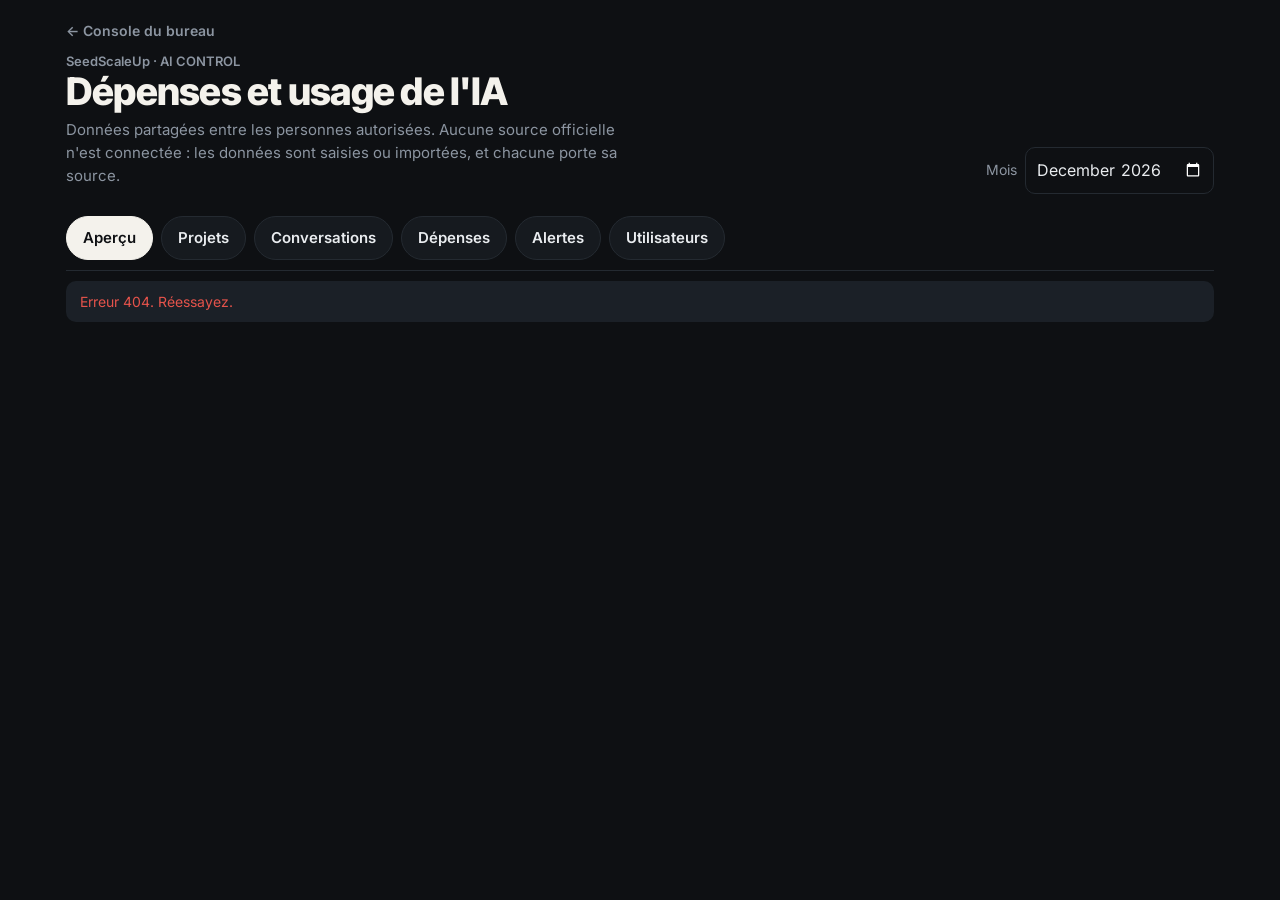
==== ai-control/public/index.html @ 4b8a8125 "M-013 : aperçu par projet, bilan tokens et dépensé, nouvelles alertes, bonnes pratiques par projet -" ====
<!DOCTYPE html>
<html lang="fr">
<head>
<meta charset="utf-8">
<meta name="viewport" content="width=device-width,initial-scale=1">
<title>AI CONTROL · dépenses IA SeedScaleUp</title>
<meta name="referrer" content="no-referrer">

<link rel="preconnect" href="https://fonts.googleapis.com">
<link rel="preconnect" href="https://fonts.gstatic.com" crossorigin>
<link rel="stylesheet" href="https://fonts.googleapis.com/css2?family=Inter+Tight:wght@600;700;800&family=Inter:wght@400;500;600&display=swap">
<link rel="stylesheet" href="depenses.css">
</head>
<body>
<div class="wrap">
<header class="haut">
  <div>
    <a class="retour" href="../">← Console du bureau</a>
    <div class="marque">SeedScaleUp · AI CONTROL</div>
    <h1>Dépenses et usage de l'IA</h1>
    <p>Données partagées entre les personnes autorisées. Aucune source officielle n'est connectée : les données sont saisies ou importées, et chacune porte sa source.</p>
    <p class="qui" id="qui" role="status"></p>
  </div>
  <div class="mois-bloc">
    <label for="mois">Mois</label>
    <input type="month" id="mois">
  </div>
</header>

<nav class="vues" aria-label="Vues">
  <a href="#apercu" data-nav="apercu">Aperçu</a>
  <a href="#projets" data-nav="projets">Projets</a>
  <a href="#conversations" data-nav="conversations">Conversations</a>
  <a href="#depenses" data-nav="depenses" data-dir>Dépenses</a>
  <a href="#alertes" data-nav="alertes" data-dir>Alertes</a>
  <a href="#utilisateurs" data-nav="utilisateurs" id="nav-utilisateurs">Utilisateurs</a>
</nav>

<p class="msg" id="msg" role="status" aria-live="polite"></p>

<main>

<!-- Aperçu -->
<section id="vue-apercu">
  <div class="kpi" id="kpi"></div>
  <div class="carte" data-dir>
    <div class="tete"><h2>Tokens consommés et dépensé</h2><p>Mois sélectionné</p></div>
    <div id="bilan"></div>
  </div>
  <div class="carte" data-collab>
    <div class="tete"><h2>Ma consommation</h2><p id="mon-total"></p></div>
    <div id="mon-suivi"></div>
  </div>
  <div class="carte">
    <div class="tete"><h2>Budget du mois</h2><p id="prov"></p></div>
    <div id="budget"></div>
    <p class="aide" id="projection" data-dir></p>
  </div>
  <div class="cols">
    <div class="carte" data-dir>
      <div class="tete"><h2>Dépenses sur 6 mois</h2></div>
      <div id="graph-mois"></div>
    </div>
    <div class="carte">
      <div class="tete"><h2>Alertes</h2><a href="#alertes" data-dir>Gérer les seuils</a></div>
      <div id="alertes-resume"></div>
    </div>
  </div>
  <div class="carte" data-dir>
    <div class="tete"><h2>Tokens API par projet</h2><p>Mois sélectionné</p></div>
    <div id="graph-projets-apercu"></div>
  </div>
  <div class="carte" data-dir>
    <div class="tete"><h2>Bonnes pratiques par projet</h2><p>D'après toutes les conversations enregistrées</p></div>
    <div id="bonnes-pratiques"></div>
  </div>
  <div class="carte" data-collab>
    <div class="tete"><h2>Conseils pour mieux utiliser l'IA</h2></div>
    <ul class="conseils">
      <li>Gardez les longues tâches pour un modèle puissant, et utilisez un modèle plus léger pour les tâches simples.</li>
      <li>Regroupez vos questions en une seule demande plutôt que plusieurs petites demandes.</li>
      <li>Réutilisez une conversation existante quand elle porte déjà le bon contexte, au lieu de tout recoller.</li>
      <li>Rattachez chaque usage à son projet : cela permet de répartir les coûts justement.</li>
    </ul>
  </div>
  <p class="note">Les abonnements et crédits sont des dépenses. Les coûts d'usage API sont déclarés à part et ne sont jamais additionnés aux dépenses, pour éviter les doublons.</p>
</section>

<!-- Utilisateurs -->
<section id="vue-utilisateurs" hidden>
  <div class="tete"><h2 id="titre-utilisateurs">Utilisateurs</h2><p>Tokens API et quotas d'abonnement du mois.</p></div>
  <div class="tableau">
    <table>
      <thead><tr><th>Utilisateur</th><th>Tokens API</th><th>Quota abonnement</th><th>Coût API déclaré</th><th>Lignes</th><th>Sources</th></tr></thead>
      <tbody id="t-users"></tbody>
    </table>
  </div>
  <div class="cols">
    <div class="carte">
      <h3>Saisir un usage</h3>
      <form id="f-usage" class="form">
        <label>Date <input type="date" name="date" required></label>
        <label>Utilisateur <input type="text" name="utilisateur" list="dl-users" required maxlength="80"></label>
        <label>Projet <input type="text" name="projet" list="dl-projets" required maxlength="80"></label>
        <label>Nature
          <select name="nature">
            <option value="api">Usage API (tokens)</option>
            <option value="abonnement">Quota d'abonnement (sans coût)</option>
          </select>
        </label>
        <label><span id="label-valeur">Tokens</span> <input type="number" name="valeur" min="0" step="1" required></label>
        <label>Coût API (facultatif) <input type="number" name="cout" min="0" step="any"></label>
        <label>Source
          <select name="source">
            <option value="manuel">Saisi</option>
            <option value="reel">Réel (officiel)</option>
            <option value="estime">Estimé</option>
          </select>
        </label>
        <button type="submit" class="go">Enregistrer l'usage</button>
      </form>
    </div>
    <div class="carte">
      <h3>Importer un CSV d'usage</h3>
      <p class="aide">Colonnes : date, utilisateur, projet, nature (api ou abonnement), valeur (ou tokens), cout (facultatif), source (facultatif : reel, importe, manuel, estime).</p>
      <input type="file" id="usage-fichier" accept=".csv,text/csv">
      <textarea id="usage-csv" rows="6" aria-label="Contenu CSV d'usage"></textarea>
      <div class="actions"><button type="button" class="go" id="b-usage-import">Importer</button></div>
      <ul class="rapport" id="usage-rapport"></ul>
    </div>
  </div>
  <h3 class="sous">Usages saisis ce mois</h3>
  <div class="tableau">
    <table>
      <thead><tr><th>Date</th><th>Utilisateur</th><th>Projet</th><th>Nature</th><th>Valeur</th><th>Coût</th><th>Source</th><th></th></tr></thead>
      <tbody id="t-usages"></tbody>
    </table>
  </div>
</section>

<!-- Projets -->
<section id="vue-projets" hidden>
  <div class="tete"><h2>Projets</h2><p>Quel projet consomme combien : coût, tokens et nombre de sessions.</p></div>
  <div class="form filtres">
    <label>Période
      <select id="p-periode"><option value="tout">Toutes périodes</option><option value="mois">Mois sélectionné</option></select>
    </label>
    <label>Classer par
      <select id="p-tri"><option value="cout">Coût</option><option value="tokens">Tokens</option><option value="sessions">Nombre de sessions</option></select>
    </label>
  </div>
  <div class="kpi" id="kpi-projets"></div>
  <div class="carte">
    <div class="tete"><h2 id="titre-graph-projets">Coût par projet</h2></div>
    <div id="graph-projets"></div>
  </div>
  <div class="tableau">
    <table>
      <thead><tr><th>Projet</th><th>Coût</th><th>Part</th><th>Tokens</th><th>Sessions</th><th>Dernière activité</th></tr></thead>
      <tbody id="t-projets"></tbody>
    </table>
  </div>
  <p class="note">Montants estimés par la plateforme au tarif des tokens (source « Estimé »), non additionnés aux dépenses du compte. Chaque session est datée de sa dernière activité : le coût d'une session longue n'est pas réparti sur les mois. Les tokens comptent l'entrée, la sortie et le cache.</p>
</section>

<!-- Conversations -->
<section id="vue-conversations" hidden>
  <div class="tete"><h2>Conversations</h2><p id="conv-compte"></p></div>
  <div class="form filtres">
    <label>Projet
      <select id="c-projet"><option value="">Tous les projets</option></select>
    </label>
    <label>Période
      <select id="c-periode"><option value="tout">Toutes périodes</option><option value="mois">Mois sélectionné</option></select>
    </label>
    <label>Tokens minimum
      <input type="number" id="c-tokens" min="0" step="1" value="0" inputmode="numeric">
    </label>
    <label>Coût minimum (USD)
      <input type="number" id="c-cout" min="0" step="1" value="0" inputmode="decimal">
    </label>
    <label>Classer par
      <select id="c-tri"><option value="cout">Coût</option><option value="tokens">Tokens</option><option value="date">Dernière activité</option></select>
    </label>
  </div>
  <div class="tableau">
    <table>
      <thead><tr><th>Conversation</th><th>Projet</th><th>Tokens</th><th>Coût</th><th>Dernière activité</th></tr></thead>
      <tbody id="t-conversations"></tbody>
    </table>
  </div>
</section>

<!-- Dépenses -->
<section id="vue-depenses" hidden data-dir>
  <div class="tete"><h2>Dépenses</h2><p id="total-mois"></p></div>
  <div class="tableau">
    <table>
      <thead><tr><th>Date</th><th>Type</th><th>Libellé</th><th>Montant</th><th>Source</th><th></th></tr></thead>
      <tbody id="t-depenses"></tbody>
    </table>
  </div>
  <div class="cols">
    <div class="carte">
      <h3>Ajouter une dépense</h3>
      <form id="f-depense" class="form">
        <label>Date <input type="date" name="date" required></label>
        <label>Type
          <select name="type">
            <option value="abonnement">Abonnement</option>
            <option value="mise_a_niveau">Mise à niveau</option>
            <option value="credits">Crédits supplémentaires</option>
            <option value="achat">Achat</option>
            <option value="autre">Autre</option>
          </select>
        </label>
        <label>Libellé <input type="text" name="libelle" required maxlength="120"></label>
        <label>Montant <input type="number" name="montant" min="0" step="1" required></label>
        <label>Source
          <select name="source">
            <option value="manuel">Saisi</option>
            <option value="reel">Réel (facture ou relevé)</option>
            <option value="estime">Estimé</option>
          </select>
        </label>
        <button type="submit" class="go">Enregistrer la dépense</button>
      </form>
    </div>
    <div class="carte">
      <h3>Importer un CSV de dépenses</h3>
      <p class="aide">Colonnes : date, type (abonnement, mise_a_niveau, credits, achat, autre), libelle, montant, source (facultatif). Dates AAAA-MM-JJ ou JJ/MM/AAAA.</p>
      <input type="file" id="dep-fichier" accept=".csv,text/csv">
      <textarea id="dep-csv" rows="6" aria-label="Contenu CSV des dépenses"></textarea>
      <div class="actions"><button type="button" class="go" id="b-dep-import">Importer</button></div>
      <ul class="rapport" id="dep-rapport"></ul>
    </div>
  </div>
</section>

<!-- Alertes -->
<section id="vue-alertes" hidden data-dir>
  <div class="cols">
    <div class="carte">
      <h3>Seuils et limites</h3>
      <form id="f-config" class="form">
        <label>Budget mensuel <input type="number" name="budgetMensuel" min="0" step="1"></label>
        <label>Devise <input type="text" name="devise" maxlength="10"></label>
        <label>Alerte budget à (%) <input type="number" name="seuilAlerte" min="1" max="100" step="1"></label>
        <label>Alerte critique à (%) <input type="number" name="seuilCritique" min="1" max="200" step="1"></label>
        <label>Usage anormal : multiple de la médiane <input type="number" name="ratioAnormal" min="1" step="0.1"></label>
        <label>Limite de tokens par utilisateur (vide = aucune) <input type="number" name="limiteUtilisateurTokens" min="0" step="1"></label>
        <label>Limite de tokens par projet (vide = aucune) <input type="number" name="limiteProjetTokens" min="0" step="1"></label>
        <button type="submit" class="go">Enregistrer les seuils</button>
      </form>
    </div>
    <div class="carte">
      <h3>Alertes du mois sélectionné</h3>
      <div id="alertes-liste"></div>
    </div>
  </div>
</section>

</main>
</div>

<datalist id="dl-users"></datalist>
<datalist id="dl-projets"></datalist>
<script src="depenses.js" type="module"></script>
</body>
</html>
---- ai-control/public/depenses.css ----
/* AI CONTROL (M-012) : tableau de bord sombre, sobre, lisible sur téléphone.
   Pas de style en ligne (CSP) : les largeurs de barres sont posées par le script. */
:root{color-scheme:dark;--bg:#0E1013;--carte:#161A1F;--ligne:#242A31;--ink:#E9ECEF;--fort:#F4F2EC;--gris:#8C95A1;
--bleu:#4F8CFF;--attente:#E0A030;--critique:#E5534B;--ok:#3FB68B;--doux:#1B2027}
*{box-sizing:border-box;min-width:0}
body{margin:0;background:var(--bg);color:var(--ink);font:16px/1.55 Inter,Arial,sans-serif;overflow-x:clip}
h1,h2,h3{font-family:"Inter Tight",Arial,sans-serif;margin:0;color:var(--fort)}
h1{font-size:clamp(26px,4vw,38px);font-weight:800;letter-spacing:-.02em;line-height:1.08;text-wrap:balance}
h2{font-size:20px;font-weight:800}
h3{font-size:17px;font-weight:700;margin:0 0 10px}
p{margin:0}
a{color:var(--bleu);font-weight:600}
.wrap{max-width:1180px;margin:0 auto;padding:0 16px 40px}
.haut{display:flex;justify-content:space-between;align-items:flex-end;gap:14px;flex-wrap:wrap;padding:18px 0 12px}
.retour{font-size:14px;text-decoration:none;color:var(--gris)}
.marque{font-size:13px;color:var(--gris);font-weight:600;margin-top:8px}
.haut p{margin-top:6px;color:var(--gris);max-width:64ch;font-size:15px}
.mois-bloc{display:flex;align-items:center;gap:8px;color:var(--gris);font-size:14px}
.vues{position:sticky;top:0;z-index:20;background:var(--bg);display:flex;gap:8px;padding:10px 0;border-bottom:1px solid var(--ligne);overflow-x:auto}
.vues a{flex:none;text-decoration:none;color:var(--ink);font-weight:600;font-size:15px;padding:9px 16px;border-radius:999px;border:1px solid var(--ligne);background:var(--carte);min-height:44px;display:inline-flex;align-items:center}
.vues a[aria-current=page]{background:var(--fort);color:var(--bg);border-color:var(--fort)}
.msg{min-height:0;margin:10px 0 0;font-size:14px}
.msg:not(:empty){padding:10px 14px;border-radius:10px;background:var(--doux)}
.msg.ok{color:var(--ok)}
.msg.erreur{color:var(--critique)}
section{margin-top:18px}
section[hidden]{display:none}
.tete{display:flex;justify-content:space-between;align-items:baseline;gap:10px;flex-wrap:wrap;margin-bottom:12px}
.tete p{color:var(--gris);font-size:14px}
.sous{margin:22px 0 10px;font-size:17px}
.carte{background:var(--carte);border:1px solid var(--ligne);border-radius:14px;padding:16px;margin-top:14px}
.cols{display:grid;gap:14px;grid-template-columns:repeat(auto-fit,minmax(300px,1fr))}
.cols>.carte{margin-top:0}
.kpi{display:grid;gap:10px;grid-template-columns:repeat(auto-fit,minmax(160px,1fr))}
.kpi-c{background:var(--carte);border:1px solid var(--ligne);border-radius:14px;padding:12px 14px;display:flex;flex-direction:column;gap:2px}
.kpi-c span{font-size:13px;color:var(--gris)}
.kpi-c b{font:800 24px/1.2 "Inter Tight",Arial,sans-serif;color:var(--fort);overflow-wrap:anywhere}
.kpi-c small{font-size:12.5px;color:var(--gris)}
.kpi-c.critique{border-color:var(--critique)}
.kpi-c.critique b{color:var(--critique)}
.note{font-size:13px;color:var(--gris);margin-top:14px;max-width:80ch}
.aide{font-size:14px;color:var(--gris)}
.budget-ligne{display:flex;justify-content:space-between;font-size:14px;margin-bottom:6px;color:var(--gris);gap:8px}
.barre{height:10px;background:var(--ligne);border-radius:99px;overflow:hidden;min-width:60px}
.barre i{display:block;height:100%;background:var(--bleu);border-radius:99px;width:0}
.barre i.attention{background:var(--attente)}
.barre i.critique{background:var(--critique)}
.ligne-barre{display:grid;grid-template-columns:minmax(90px,160px) 1fr auto;gap:10px;align-items:center;font-size:14px;margin-top:8px}
.ligne-barre span{overflow-wrap:anywhere}
.ligne-barre b{font-weight:600;color:var(--gris);font-variant-numeric:tabular-nums}
svg{width:100%;height:auto;display:block}
svg .bar{fill:var(--bleu);opacity:.9}
svg .axe{fill:var(--gris);font:500 12px Inter,Arial,sans-serif}
.alerte{font-size:14px;padding:10px 12px;border-radius:10px;border-left:3px solid var(--attente);background:var(--doux);margin-top:8px;overflow-wrap:anywhere}
.alerte.critique{border-left-color:var(--critique)}
.alerte.info{border-left-color:var(--bleu)}
.bp{margin-top:16px;padding-top:12px;border-top:1px solid var(--ligne)}
.bp h3{margin:0 0 4px;font-size:16px}
.bp small{font-weight:500;color:var(--gris);font-size:13px;margin-left:6px}
.alerte b{color:var(--fort);margin-right:4px}
.tableau{overflow-x:auto;background:var(--carte);border:1px solid var(--ligne);border-radius:14px;margin-top:6px}
table{border-collapse:collapse;width:100%;font-size:14.5px}
th,td{text-align:left;padding:10px 12px;border-bottom:1px solid var(--ligne);vertical-align:top}
th{font-size:12.5px;color:var(--gris);font-weight:600;white-space:nowrap}
td{font-variant-numeric:tabular-nums}
.vide{color:var(--gris);text-align:center;padding:18px}
.badge{display:inline-block;font-size:12px;font-weight:600;padding:2px 9px;border-radius:999px;border:1px solid var(--ligne);color:var(--gris);white-space:nowrap}
.badge.s-reel{color:var(--ok);border-color:var(--ok)}
.badge.s-importe{color:var(--bleu);border-color:var(--bleu)}
.badge.s-manuel{color:var(--gris)}
.badge.s-estime{color:var(--attente);border-color:var(--attente)}
.form{display:grid;gap:10px;grid-template-columns:repeat(auto-fit,minmax(200px,1fr));align-items:end}
.form label{display:grid;gap:4px;font-size:13.5px;color:var(--gris)}
.filtres{margin:8px 0 14px}
.form button{grid-column:1/-1;justify-self:start}
input,select,textarea{font:inherit;font-size:16px;color:var(--ink);background:var(--bg);border:1px solid var(--ligne);border-radius:10px;padding:9px 10px;min-height:44px;width:100%}
input[type=month]{width:auto;min-width:170px}
textarea{min-height:110px;margin-top:8px;font-size:14px;font-family:ui-monospace,Menlo,Consolas,monospace}
input[type=file]{font-size:14px;color:var(--gris);min-height:0;padding:6px;border:none;background:none;width:auto}
input:disabled{opacity:.45}
input:focus-visible,select:focus-visible,textarea:focus-visible,button:focus-visible,a:focus-visible{outline:3px solid var(--bleu);outline-offset:2px}
button{font:inherit;font-weight:600;font-size:15px;padding:10px 16px;border-radius:999px;border:1px solid var(--ink);background:var(--carte);color:var(--ink);cursor:pointer;min-height:44px}
button.go{background:var(--fort);color:var(--bg);border-color:var(--fort)}
button.non{border-color:var(--critique);color:var(--critique)}
button.petit{min-height:34px;padding:4px 12px;font-size:13px}
.actions{display:flex;gap:8px;flex-wrap:wrap;margin-top:10px}
.rapport{margin:10px 0 0;padding-left:18px;font-size:13.5px;color:var(--attente)}
.rapport:empty{display:none}
/* petit écran : les tableaux deviennent des fiches */
@media (max-width:640px){
  .vues a{font-size:14px;padding:8px 12px}
  .tableau{overflow:visible;background:none;border:none}
  table,tbody,tr,td{display:block;width:100%}
  thead{display:none}
  tr{background:var(--carte);border:1px solid var(--ligne);border-radius:12px;padding:6px 12px;margin-bottom:10px}
  td{border:none;padding:4px 0;display:flex;justify-content:space-between;gap:12px}
  td::before{content:attr(data-label);color:var(--gris);font-size:13px;flex:none}
  td:not([data-label])::before{content:none}
  .vide{display:block;text-align:left;background:var(--carte);border-radius:12px;padding:14px}
  .vide::before{content:none}
}
/* AI CONTROL : vues par rôle et petits éléments partagés */
[hidden]{display:none !important}
.qui{font-size:13px;color:var(--gris);margin-top:6px}
.conseils{margin:0;padding-left:20px;font-size:14.5px;color:var(--ink)}
.conseils li{margin:6px 0}
.suivi-ligne{display:grid;grid-template-columns:70px 1fr auto;gap:10px;align-items:center;font-size:14px;margin-top:8px}
.suivi-ligne b{font-weight:600;color:var(--gris);font-variant-numeric:tabular-nums}
input[readonly]{opacity:.7}
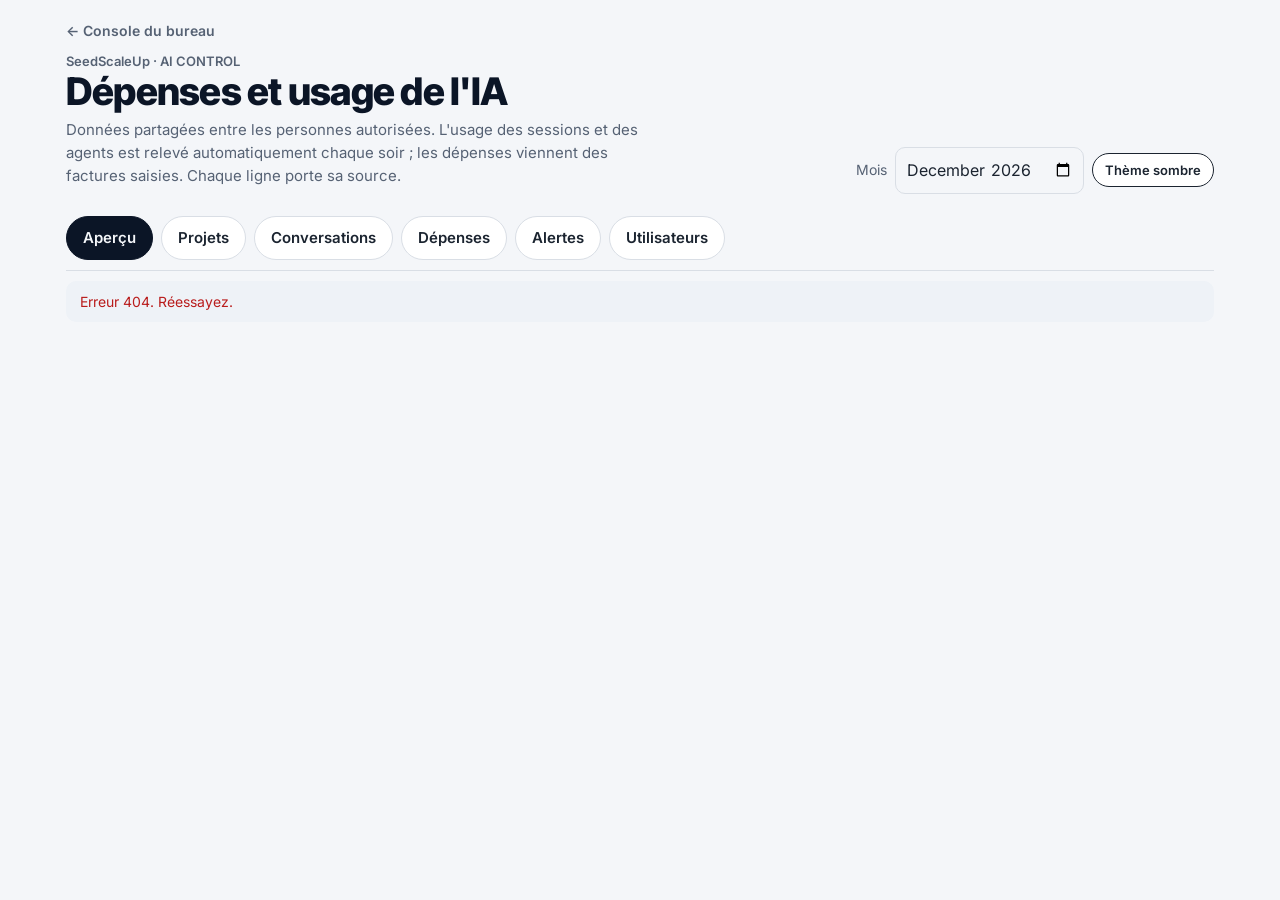
==== commit 9cbfa9eb: "M-013 : thème clair par défaut (sombre au choix), alerte automatique quand des tâches planifiées son" ====
--- a/ai-control/public/index.html
+++ b/ai-control/public/index.html
@@ -18,12 +18,13 @@
     <a class="retour" href="../">← Console du bureau</a>
     <div class="marque">SeedScaleUp · AI CONTROL</div>
     <h1>Dépenses et usage de l'IA</h1>
-    <p>Données partagées entre les personnes autorisées. Aucune source officielle n'est connectée : les données sont saisies ou importées, et chacune porte sa source.</p>
+    <p>Données partagées entre les personnes autorisées. L'usage des sessions et des agents est relevé automatiquement chaque soir ; les dépenses viennent des factures saisies. Chaque ligne porte sa source.</p>
     <p class="qui" id="qui" role="status"></p>
   </div>
   <div class="mois-bloc">
     <label for="mois">Mois</label>
     <input type="month" id="mois">
+    <button type="button" class="petit" id="b-theme" aria-pressed="false">Thème sombre</button>
   </div>
 </header>
 
@@ -44,12 +45,34 @@
 <section id="vue-apercu">
   <div class="kpi" id="kpi"></div>
   <div class="carte" data-dir>
-    <div class="tete"><h2>Tokens consommés et dépensé</h2><p>Mois sélectionné</p></div>
+    <div class="tete"><h2>Coût réel du token</h2><p>Dépenses réelles ÷ tokens</p></div>
     <div id="bilan"></div>
   </div>
   <div class="carte" data-collab>
     <div class="tete"><h2>Ma consommation</h2><p id="mon-total"></p></div>
     <div id="mon-suivi"></div>
+  </div>
+  <div class="carte" data-dir>
+    <div class="tete"><h2>Utilisation du forfait</h2><p id="forfait-date"></p></div>
+    <div id="forfait-dernier"></div>
+    <details id="forfait-saisie">
+      <summary>Saisir un relevé</summary>
+      <p class="aide">Sur claude.ai, ouvrez Paramètres, Utilisation. Sélectionnez toute la page (Ctrl+A), copiez (Ctrl+C), puis collez ici. Vous pouvez aussi remplir les champs à la main.</p>
+      <textarea id="forfait-texte" rows="4" aria-label="Texte copié de la page Utilisation"></textarea>
+      <div class="actions"><button type="button" class="go" id="b-forfait-lire">Lire le texte collé</button></div>
+      <form id="f-forfait" class="form">
+        <label>Date du relevé <input type="date" name="date" required></label>
+        <label>Session actuelle (%) <input type="number" name="session_pct" min="0" max="100" step="any"></label>
+        <label>Cette semaine (%) <input type="number" name="semaine_pct" min="0" max="100" step="any"></label>
+        <label>Claude Code (% de la semaine) <input type="number" name="claude_code" min="0" max="100" step="any"></label>
+        <label>Conversations (%) <input type="number" name="conversations" min="0" max="100" step="any"></label>
+        <label>Cowork (%) <input type="number" name="cowork" min="0" max="100" step="any"></label>
+        <label>Autre (%) <input type="number" name="autre" min="0" max="100" step="any"></label>
+        <label>Dépensé ce mois (USD) <input type="number" name="depense" min="0" step="any"></label>
+        <label>Plafond mensuel (USD) <input type="number" name="plafond" min="0" step="any"></label>
+        <button type="submit" class="go">Enregistrer le relevé</button>
+      </form>
+    </details>
   </div>
   <div class="carte">
     <div class="tete"><h2>Budget du mois</h2><p id="prov"></p></div>
@@ -67,7 +90,7 @@
     </div>
   </div>
   <div class="carte" data-dir>
-    <div class="tete"><h2>Tokens API par projet</h2><p>Mois sélectionné</p></div>
+    <div class="tete"><h2>Où part la dépense réelle</h2><p>Cumul à ce jour · estimation : tokens du projet × coût réel du token</p></div>
     <div id="graph-projets-apercu"></div>
   </div>
   <div class="carte" data-dir>
@@ -83,7 +106,7 @@
       <li>Rattachez chaque usage à son projet : cela permet de répartir les coûts justement.</li>
     </ul>
   </div>
-  <p class="note">Les abonnements et crédits sont des dépenses. Les coûts d'usage API sont déclarés à part et ne sont jamais additionnés aux dépenses, pour éviter les doublons.</p>
+  <p class="note">Les abonnements et crédits sont des dépenses. Les usages API sont des tokens, pas des dépenses : la dépense réelle d'un projet n'est qu'une estimation (tokens × coût réel du token) qui répartit vos dépenses, sans jamais s'y ajouter.</p>
 </section>
 
 <!-- Utilisateurs -->
@@ -91,7 +114,7 @@
   <div class="tete"><h2 id="titre-utilisateurs">Utilisateurs</h2><p>Tokens API et quotas d'abonnement du mois.</p></div>
   <div class="tableau">
     <table>
-      <thead><tr><th>Utilisateur</th><th>Tokens API</th><th>Quota abonnement</th><th>Coût API déclaré</th><th>Lignes</th><th>Sources</th></tr></thead>
+      <thead><tr><th>Utilisateur</th><th>Tokens API</th><th>Quota abonnement</th><th>Dépense réelle estimée</th><th>Lignes</th><th>Sources</th></tr></thead>
       <tbody id="t-users"></tbody>
     </table>
   </div>
@@ -132,7 +155,7 @@
   <h3 class="sous">Usages saisis ce mois</h3>
   <div class="tableau">
     <table>
-      <thead><tr><th>Date</th><th>Utilisateur</th><th>Projet</th><th>Nature</th><th>Valeur</th><th>Coût</th><th>Source</th><th></th></tr></thead>
+      <thead><tr><th>Date</th><th>Utilisateur</th><th>Projet</th><th>Nature</th><th>Valeur</th><th>Dépense réelle estimée</th><th>Source</th><th></th></tr></thead>
       <tbody id="t-usages"></tbody>
     </table>
   </div>
@@ -140,27 +163,29 @@
 
 <!-- Projets -->
 <section id="vue-projets" hidden>
-  <div class="tete"><h2>Projets</h2><p>Quel projet consomme combien : coût, tokens et nombre de sessions.</p></div>
+  <div class="tete"><h2>Projets</h2><p>Quel projet consomme combien : dépense réelle estimée, tokens et nombre de sessions.</p></div>
   <div class="form filtres">
     <label>Période
-      <select id="p-periode"><option value="tout">Toutes périodes</option><option value="mois">Mois sélectionné</option></select>
+      <select id="p-periode"><option value="cumul">Cumul à ce jour</option><option value="mois">Mois sélectionné</option><option value="semaine">7 derniers jours</option><option value="plage">Plage de dates</option></select>
     </label>
     <label>Classer par
-      <select id="p-tri"><option value="cout">Coût</option><option value="tokens">Tokens</option><option value="sessions">Nombre de sessions</option></select>
-    </label>
+      <select id="p-tri"><option value="reel">Dépense réelle estimée</option><option value="sessions">Nombre de sessions</option></select>
+    </label>
+    <label id="p-du-bloc" hidden>Du <input type="date" id="p-du"></label>
+    <label id="p-au-bloc" hidden>Au <input type="date" id="p-au"></label>
   </div>
   <div class="kpi" id="kpi-projets"></div>
   <div class="carte">
-    <div class="tete"><h2 id="titre-graph-projets">Coût par projet</h2></div>
+    <div class="tete"><h2 id="titre-graph-projets">Dépense réelle estimée par projet</h2></div>
     <div id="graph-projets"></div>
   </div>
   <div class="tableau">
     <table>
-      <thead><tr><th>Projet</th><th>Coût</th><th>Part</th><th>Tokens</th><th>Sessions</th><th>Dernière activité</th></tr></thead>
+      <thead><tr><th>Projet</th><th>Dépense réelle estimée</th><th>Part</th><th>Tokens (hors relectures)</th><th>Sessions</th><th>Dernière activité</th></tr></thead>
       <tbody id="t-projets"></tbody>
     </table>
   </div>
-  <p class="note">Montants estimés par la plateforme au tarif des tokens (source « Estimé »), non additionnés aux dépenses du compte. Chaque session est datée de sa dernière activité : le coût d'une session longue n'est pas réparti sur les mois. Les tokens comptent l'entrée, la sortie et le cache.</p>
+  <p class="note">La dépense réelle d'un projet est estimée ainsi : coût réel moyen du token (vos dépenses réelles ÷ l'ensemble des tokens, hors relectures de cache) × les tokens du projet. Tous les tokens sont comptés au même prix, quel que soit le modèle : c'est une approximation. Par défaut, la page montre le cumul à ce jour. Un mois, les 7 derniers jours ou une plage de dates s'appuient sur les relevés quotidiens (un chaque soir, depuis le 18 novembre 2026) : avant cette date, seul le total de chaque session est connu et il n'est pas réparti dans le temps. Les agents des tâches planifiées sont comptés à part, dans « XADIKOA agents » et « SSU agents ». Les relectures de cache (très nombreuses, très peu coûteuses) ne sont pas comptées.</p>
 </section>
 
 <!-- Conversations -->
@@ -171,21 +196,23 @@
       <select id="c-projet"><option value="">Tous les projets</option></select>
     </label>
     <label>Période
-      <select id="c-periode"><option value="tout">Toutes périodes</option><option value="mois">Mois sélectionné</option></select>
-    </label>
-    <label>Tokens minimum
+      <select id="c-periode"><option value="cumul">Cumul à ce jour</option><option value="mois">Mois sélectionné</option><option value="semaine">7 derniers jours</option><option value="plage">Plage de dates</option></select>
+    </label>
+    <label>Tokens minimum (hors relectures)
       <input type="number" id="c-tokens" min="0" step="1" value="0" inputmode="numeric">
     </label>
-    <label>Coût minimum (USD)
+    <label>Dépense réelle estimée minimum (USD)
       <input type="number" id="c-cout" min="0" step="1" value="0" inputmode="decimal">
     </label>
     <label>Classer par
-      <select id="c-tri"><option value="cout">Coût</option><option value="tokens">Tokens</option><option value="date">Dernière activité</option></select>
-    </label>
-  </div>
-  <div class="tableau">
-    <table>
-      <thead><tr><th>Conversation</th><th>Projet</th><th>Tokens</th><th>Coût</th><th>Dernière activité</th></tr></thead>
+      <select id="c-tri"><option value="reel">Dépense réelle estimée</option><option value="date">Dernière activité</option></select>
+    </label>
+    <label id="c-du-bloc" hidden>Du <input type="date" id="c-du"></label>
+    <label id="c-au-bloc" hidden>Au <input type="date" id="c-au"></label>
+  </div>
+  <div class="tableau">
+    <table>
+      <thead><tr><th>Conversation</th><th>Projet</th><th>Tokens (hors relectures)</th><th>Dépense réelle estimée</th><th>Dernière activité</th></tr></thead>
       <tbody id="t-conversations"></tbody>
     </table>
   </div>
@@ -249,7 +276,8 @@
         <label>Alerte critique à (%) <input type="number" name="seuilCritique" min="1" max="200" step="1"></label>
         <label>Usage anormal : multiple de la médiane <input type="number" name="ratioAnormal" min="1" step="0.1"></label>
         <label>Limite de tokens par utilisateur (vide = aucune) <input type="number" name="limiteUtilisateurTokens" min="0" step="1"></label>
-        <label>Limite de tokens par projet (vide = aucune) <input type="number" name="limiteProjetTokens" min="0" step="1"></label>
+        <label>Limite de tokens par projet et par mois (vide = aucune) <input type="number" name="limiteProjetTokens" min="0" step="1"></label>
+        <label>Limite de tokens par projet et par semaine (vide = aucune) <input type="number" name="limiteProjetTokensSemaine" min="0" step="1"></label>
         <button type="submit" class="go">Enregistrer les seuils</button>
       </form>
     </div>
--- a/ai-control/public/depenses.css
+++ b/ai-control/public/depenses.css
@@ -1,6 +1,8 @@
-/* AI CONTROL (M-012) : tableau de bord sombre, sobre, lisible sur téléphone.
+/* AI CONTROL (M-012) : tableau de bord sobre, clair par défaut (thème sombre au choix), lisible sur téléphone.
    Pas de style en ligne (CSP) : les largeurs de barres sont posées par le script. */
-:root{color-scheme:dark;--bg:#0E1013;--carte:#161A1F;--ligne:#242A31;--ink:#E9ECEF;--fort:#F4F2EC;--gris:#8C95A1;
+:root{color-scheme:light;--bg:#F4F6F9;--carte:#FFFFFF;--ligne:#D9DEE5;--ink:#1B2430;--fort:#0B1526;--gris:#566274;
+--bleu:#1D4ED8;--attente:#B45309;--critique:#B91C1C;--ok:#15803D;--doux:#EEF2F7}
+:root[data-theme="dark"]{color-scheme:dark;--bg:#0E1013;--carte:#161A1F;--ligne:#242A31;--ink:#E9ECEF;--fort:#F4F2EC;--gris:#8C95A1;
 --bleu:#4F8CFF;--attente:#E0A030;--critique:#E5534B;--ok:#3FB68B;--doux:#1B2027}
 *{box-sizing:border-box;min-width:0}
 body{margin:0;background:var(--bg);color:var(--ink);font:16px/1.55 Inter,Arial,sans-serif;overflow-x:clip}
